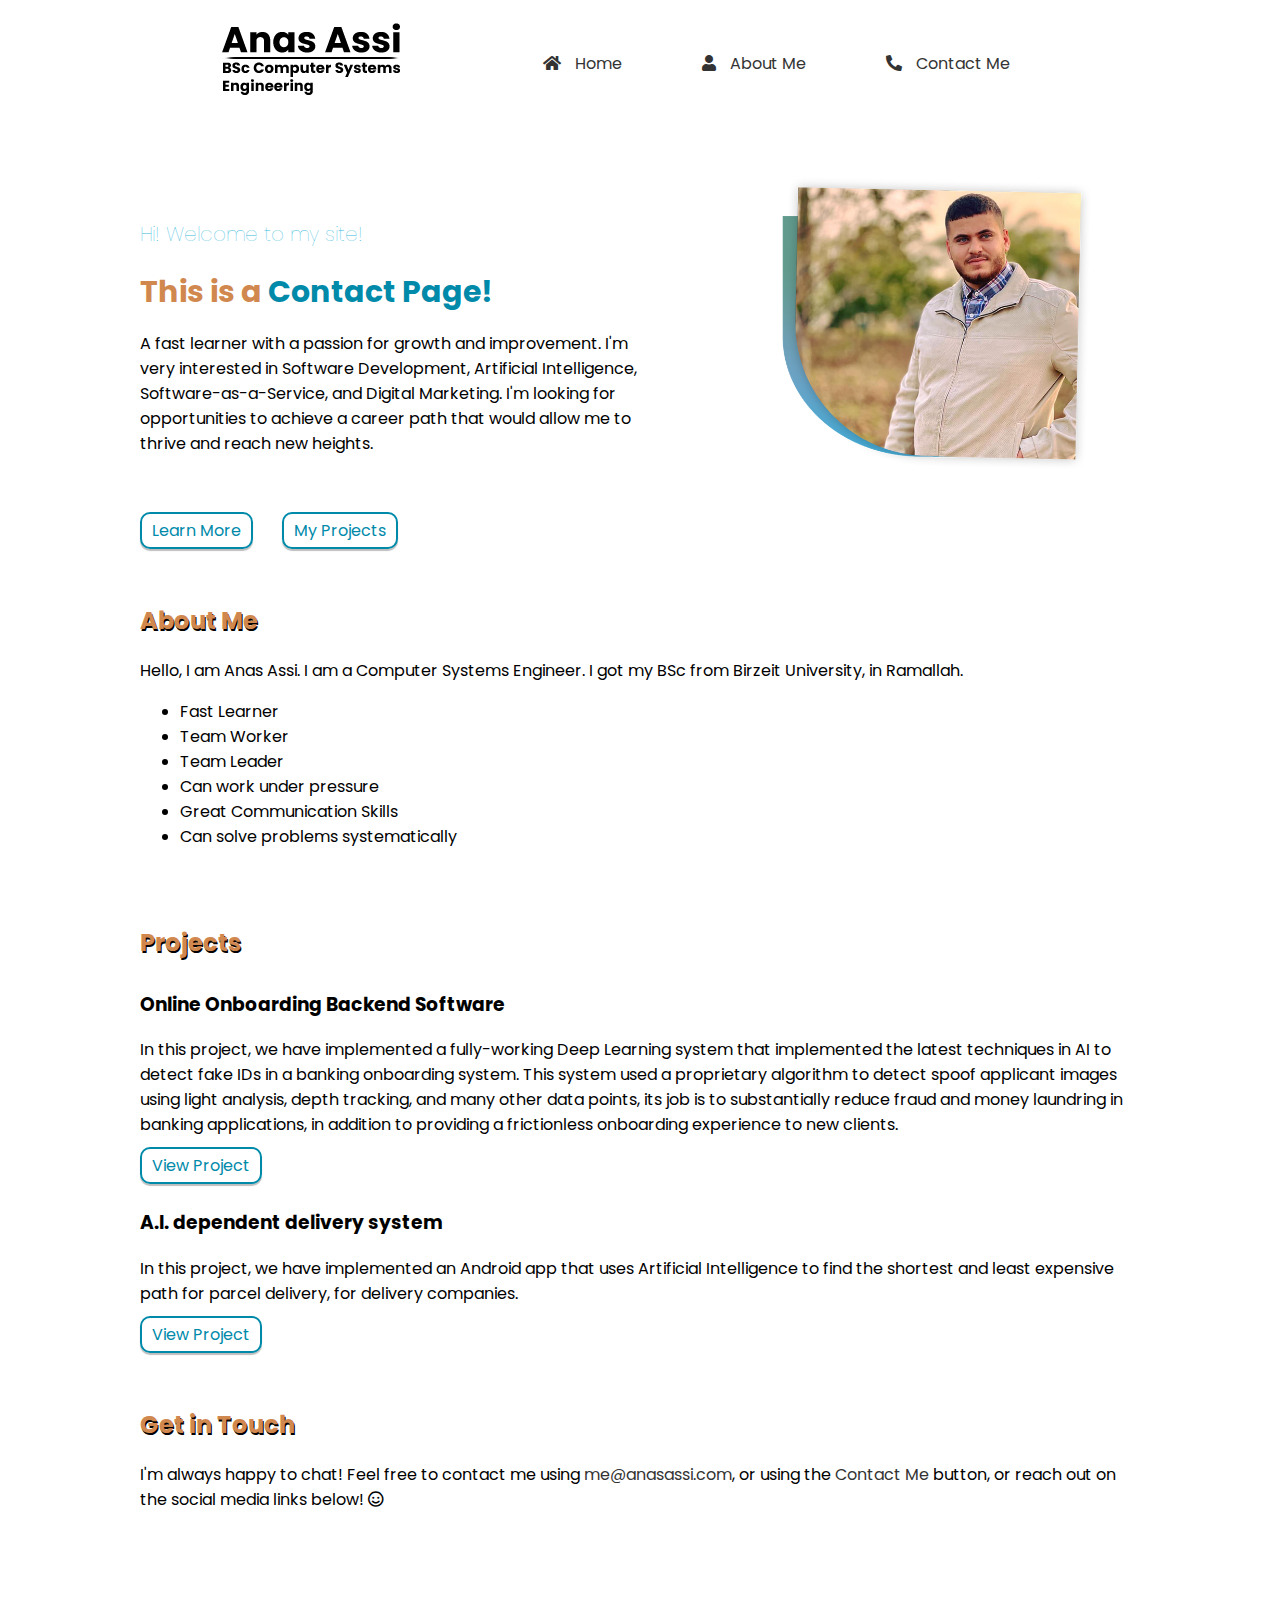
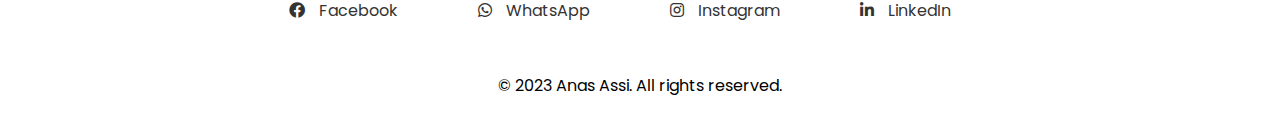
==== contact-me.html @ 9e3bca8c "testing the contact page" ====
<!DOCTYPE html>

<head>
    <meta charset="UTF-8">
    <meta name="viewport" content="width=device-width, initial-scale=1.0">
    <title>Anas Assi | BSc Computer Systems Engineering</title>
    <link rel="stylesheet" href="styles.css">
    <link rel="stylesheet" href="https://use.fontawesome.com/releases/v5.15.4/css/all.css">
    <link rel="shortcut icon" href="favicon.ico" type="image/x-icon">
    <link rel="stylesheet" href="https://fonts.googleapis.com/css2?family=Poppins&display=swap">
</head>

<body>

<header>
    <section class="header-container">
        <a href="https://anasassi.com">
            <img src="Untitled-1.png" alt="Anas Assi | Computer Engineer" border="0">
        </a>
        <nav>
            <ul>
                <li><a href="#home"><i class="fas fa-home"></i> Home</a></li>
                <li><a href="#skills"><i class="fas fa-user"></i> About Me</a></li>
                <li><a href="mailto:me@anasassi.com"><i class="fas fa-phone-alt"></i> Contact Me</a></li>
            </ul>
        </nav>
    </section>
</header>

    <main>

        <section id="about" role="region" aria-labelledby="about-heading">
            <section class="container">
                <section class="about-content">
                    <section class="text-content">
                        <h4>Hi! Welcome to my site!</h4>
                        <h1><span style="color: var(--primary-color);">This is a </span><span style="color: var(--secondary-color);">Contact Page!</span></h1>
                        <p>A fast learner with a passion for growth and improvement. I'm very interested in Software Development, Artificial Intelligence, Software-as-a-Service, and Digital Marketing. I'm looking for opportunities to achieve a career path that would allow me to thrive and reach new heights.</p>
                    </section>
                    <figure>
                        <img id="desktopImage" src="meDesktop.png" alt="My Image">
                        <img id="mobileImage" src="meMobile.png" alt="My Image">
                    </figure>
                </section>
                <a href="#skills" class="button">Learn More</a>
                <a href="#projects" class="button">My Projects</a>
            </section>
        </section>

        <section id="skills" role="region" aria-labelledby="skills-heading">
            <section class="container">
                <h2 id="skills-heading">About Me</h2>
                <p>Hello, I am Anas Assi. I am a Computer Systems Engineer. I got my BSc from Birzeit University, in Ramallah.</p>
                <ul>
                    <li>Fast Learner</li>
                    <li>Team Worker</li>
                    <li>Team Leader</li>
                    <li>Can work under pressure</li>
                    <li>Great Communication Skills</li>
                    <li>Can solve problems systematically</li>
                </ul>
            </section>
        </section>

        <section id="projects" role="region" aria-labelledby="projects-heading">
            <section class="container">
                <h2 id="projects-heading">Projects</h2>
                <section class="project-card">
                    <h3>Online Onboarding Backend Software</h3>
                    <p>In this project, we have implemented a fully-working Deep Learning system that implemented the latest techniques in AI to detect fake IDs in a banking onboarding system. This system used a proprietary algorithm to detect spoof applicant images using light analysis, depth tracking, and many other data points, its job is to substantially reduce fraud and money laundring in banking applications, in addition to providing a frictionless onboarding experience to new clients.</p>
                    <a href="https://github.com/anasassi119/kyc_system" class="button" target="_blank">View Project</a>
                </section>
                <section class="project-card">
                    <h3>A.I. dependent delivery system</h3>
                    <p>In this project, we have implemented an Android app that uses Artificial Intelligence to find the shortest and least expensive path for parcel delivery, for delivery companies.</p>
                    <a href="https://github.com/laithsiam1/ai-delivery" class="button" target="_blank">View Project</a>
                </section>
            </section>
        </section>

        <section id="contact" role="region" aria-labelledby="contact-heading">
            <section class="container">
                <h2 id="contact-heading">Get in Touch</h2>
                <p>I'm always happy to chat! Feel free to contact me using <a href="mailto:me@anasassi.com">me@anasassi.com</a>, or using the <a href="#">Contact Me</a> button, or reach out on the social media links below! <i class="far fa-smile"></i></p>
            </section>
        </section>
    </main>

    <footer role="contentinfo" aria-labelledby="footer-heading">
        <section class="f-container">
            <ul>
                <li><a href="https://www.facebook.com/anas.assii" target="_blank"><i class="fab fa-facebook"></i> Facebook</a></li>
                <li><a href="https://wa.me/970595959159" target="_blank"><i class="fab fa-whatsapp"></i> WhatsApp</a></li>
                <li><a href="https://instagram.com/anas.assii" target="_blank"><i class="fab fa-instagram"></i> Instagram</a></li>
                <li><a href="https://www.linkedin.com/in/anasassi/" target="_blank"><i class="fab fa-linkedin-in"></i> LinkedIn</a></li>
            </ul>
            <p>&copy; 2023 Anas Assi. All rights reserved.</p>
        </section>
    </footer>

</body>

</html>
---- styles.css ----
:root {
    --primary-color: #D1884F;
    --secondary-color: #008AAA;
    --accent-color: #3BBADB;
  }

body {
    font-family: Poppins;
    margin: 0;
    padding: 0;
    background-color: #FFFFFF;
}
.header-container {
  display: flex;
  justify-content: space-between;  
  align-items: center;  
}

.header-container nav ul {
  display: flex; /* Make nav items horizontal */
  list-style: none;  
  margin-right: 200px; 
}

.header-container nav li {
  margin-right: 50px;  
  margin-left: 20px;
}

.header-container ul li:hover i {
  color: var(--primary-color);
  cursor: pointer; 
}

.header-container ul li:hover a {
  color: var(--primary-color);
  cursor: pointer; 
}

.header-container a {
  margin-left: 10px;
}


.header-container img {
  margin-left: 190px;
}

.about-content {
  display: flex;
  align-items: center; 
}

#mobileImage {
  display: none;
}

.about-content img {
  width: 26vw; 
  height: 26vw;
  margin-right: 0px; 
  margin-left: 80px;
}

.about-content h4 {
  color: var(--accent-color);
  font-weight: lighter;
  margin-bottom: 20px;
}

.button {
  margin-right: 25px;
  box-shadow: 0px 2px 1px 0px rgba(0,0,0,0.26);
  color: var(--secondary-color);
  border-color: var(--secondary-color);
  border: 2px solid var(--secondary-color); /* Border color */
  border-radius: 10px;   /* Border radius for rounded corners */
  padding: 5px 10px 5px 10px;
  transition: 100ms;
  
}

.button:hover {
  box-shadow: 0px 5px 4px 0px rgba(0,0,0,0.26);
  color: #FFFFFF;
  background-color: var(--secondary-color);
  border-color: var(--secondary-color);
  border: 2px solid var(--secondary-color); /* Border color */
  border-radius: 10px;   /* Border radius for rounded corners */
  padding: 5px 15px 5px 15px;
  transition: 300ms;
 
}

nav ul {
    display: flex;
    justify-content: right;  
    align-items: center;  /* Vertically align items */
}

nav li {
  list-style: none; 
  margin-right: 40px;

}

nav li a img {
  width: 20px;  
  margin-right: 10px;  
}

header {
    background-color: #ffffff;
    padding: 20px;
    /* box-shadow: 0 1px 3px rgba(0, 0, 0, 0.1); */
}

.container {
    max-width: 1000px;
    margin: 0 auto;
    padding: 20px;
}

.form-group {
    margin-bottom: 15px;
}

.form-group label {
    display: block;
    margin-bottom: 5px;
}

.f-container li {
    margin-right: 10px;
    list-style: none;
}

i {
    margin-right: 10px;
}

a {
    color: #333;
    text-decoration: none;
}

.text-content {
    flex: 1; 
}

.f-container {
 
  justify-content: center;  
  align-items: center;  
}

.f-container p {
  display: flex;
  justify-content: center;  
  align-items: center;
}

.f-container ul {
  display: flex; 
  justify-content: center; 
  list-style: none;  
  margin: 50px;  
}

.f-container li {
  margin-right: 80px;

}

.f-container ul li:hover i {
  color: var(--primary-color);
  cursor: pointer; 
}

.f-container ul li:hover a {
  color: var(--primary-color);
  cursor: pointer; 
}

.project-card {
    margin-top: 30px;
}

h2 {
  color: var(--primary-color);
  text-shadow: 1px 2px 0px black;
  transition: 100ms;
}

h2:hover {
  color: var(--primary-color);
  text-shadow: 1px 4px 5px black;
  transition: 300ms;
}

h1 {
  font-size: 30px;
  margin-top: 10px;
  margin-bottom: 0px;
}

h4 {
  font-size: 20px;
}

a:hover {
    
}

@media screen and (max-width: 768px) {

  header {
    background-color: #ffffff;
    padding: 20px;
    box-shadow: 0 1px 3px rgba(0, 0, 0, 0.1);
}

section {
  text-align: justify;
  max-width: 100vw;
}

.container {
  flex-direction: column;
  max-width: 100vw;
  margin: 0 auto;
  padding: 20px;
}

  .header-container {
    flex-direction: column;
    align-content: center;
  }
  
  .header-container nav ul{
    
      margin-right: 0px;
      margin-left: 0px;
  }

  .header-container li {
    margin-bottom: 20px;
  }

  .header-container a {
    margin-left: 0px;
  }

  .header-container img {
    margin-left: 0px;
    align-content: center;
  }

  .about-content {
    flex-direction: column;
  }

  .about-content h4 {
    margin: 0px;
  }


  #desktopImage {
    display: none;
  }

  #mobileImage {
    display: grid;
    width: 80vw;
    height: auto;
    margin-left: 0px;
    margin-right: 0px;
    align-items: center;
  }

.button {
  display: flex;
  align-self: center;
  flex-direction: column;
  text-align: center;
  align-content: center;
  margin-right: 0px;
  margin-top: 5vw; 
  box-shadow: 0px 2px 1px 0px rgba(0,0,0,0.26);
  color: var(--secondary-color);
  border-color: var(--secondary-color);
  border: 2px solid var(--secondary-color); /* Border color */
  border-radius: 10px;   /* Border radius for rounded corners */
  padding: 5px 10px 5px 10px;

  
}

.button:hover {
  box-shadow: 0px 2px 1px 0px rgba(0,0,0,0.26);
  color: #FFFFFF;
  background-color: var(--secondary-color);
  border-color: var(--secondary-color);
  border: 2px solid var(--secondary-color); /* Border color */
  border-radius: 10px;   /* Border radius for rounded corners */
  padding: 5px 10px 5px 10px;
  transition: 200ms;
}

.f-container ul {
  flex-direction: column;
  align-content: center;
  margin-left: 0px;
}
.f-container li {
  margin-right: 0px;
  margin-left: 0px;
  margin-bottom: 15px;
  text-align: center;
  justify-content: center;
}

nav ul {
  flex-direction: column;
  align-items: center;
  }

nav li {
  margin-right: 0;
  }

h2 {
  text-align: center;
  }

  h2:hover {
    color: var(--primary-color);
    text-shadow: 1px 2px 0px black;
  }
h4 {
  text-align: center;
  font-weight: bold;
  font-size: 120%;
  }


}
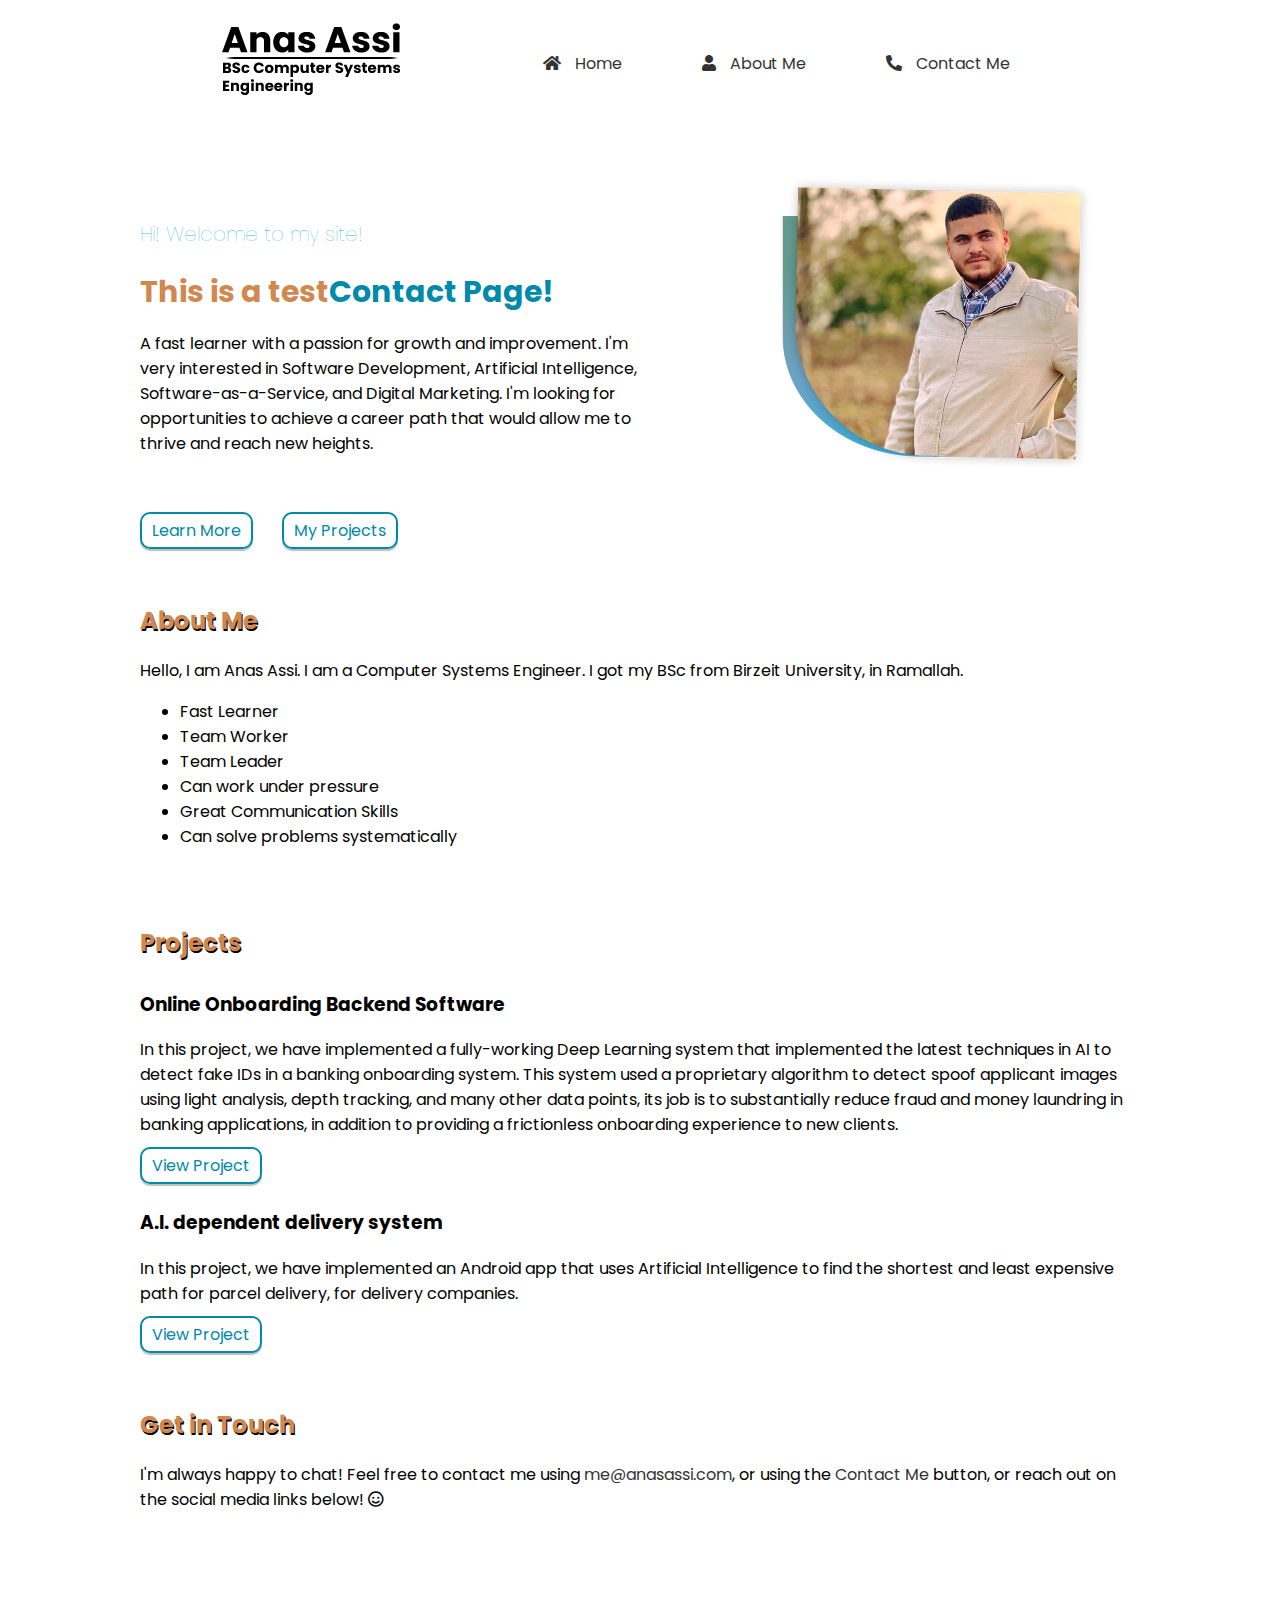
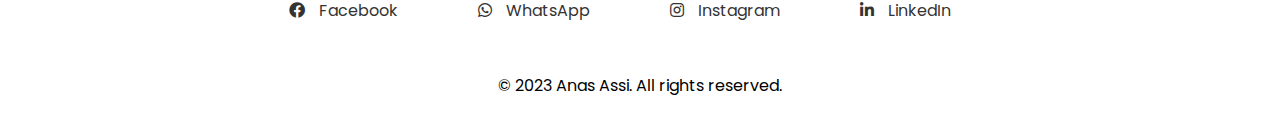
==== commit 5d6fa360: "revising changes, making contact page inactive" ====
--- a/contact-me.html
+++ b/contact-me.html
@@ -1,4 +1,5 @@
 <!DOCTYPE html>
+<html lang="en">
 
 <head>
     <meta charset="UTF-8">
@@ -34,7 +35,7 @@
                 <section class="about-content">
                     <section class="text-content">
                         <h4>Hi! Welcome to my site!</h4>
-                        <h1><span style="color: var(--primary-color);">This is a </span><span style="color: var(--secondary-color);">Contact Page!</span></h1>
+                        <h1><span style="color: var(--primary-color);">This is a test</span><span style="color: var(--secondary-color);">Contact Page!</span></h1>
                         <p>A fast learner with a passion for growth and improvement. I'm very interested in Software Development, Artificial Intelligence, Software-as-a-Service, and Digital Marketing. I'm looking for opportunities to achieve a career path that would allow me to thrive and reach new heights.</p>
                     </section>
                     <figure>
